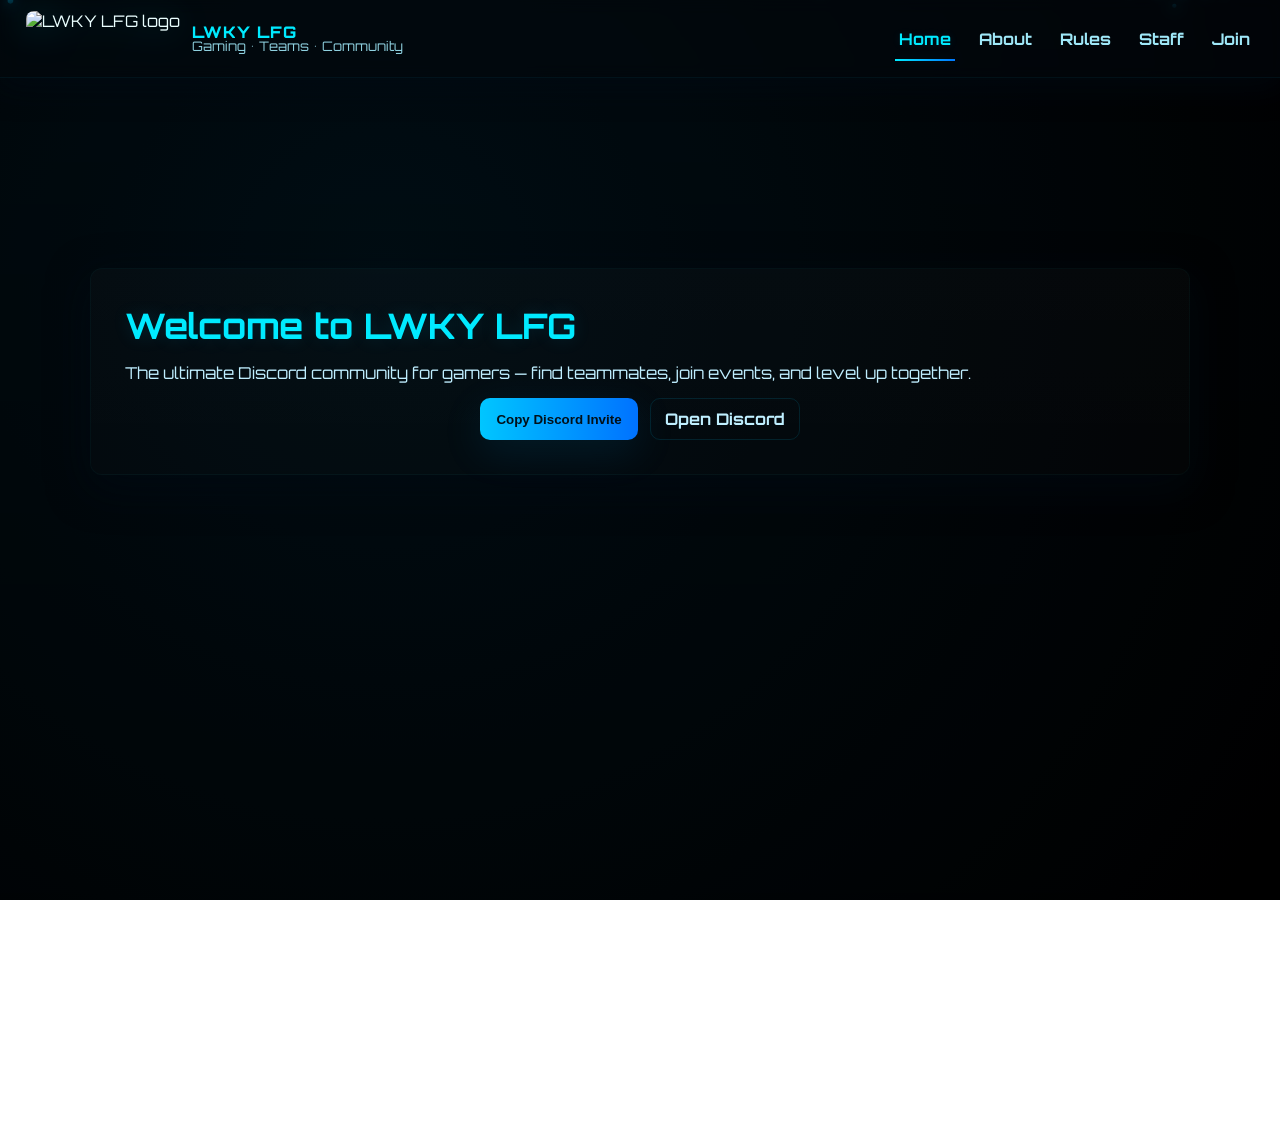
==== index.html @ 05484d23 "Update index.html" ====
<!DOCTYPE html>
<html lang="en">
<head>
  <meta charset="utf-8" />
  <meta name="viewport" content="width=device-width,initial-scale=1" />
  <title>LWKY LFG</title>

  <!-- Embedded CSS to avoid linking issues -->
  <style>
    @import url('https://fonts.googleapis.com/css2?family=Orbitron:wght@500;700&display=swap');

    *{box-sizing:border-box;margin:0;padding:0}
    html,body{height:100%;font-family:'Orbitron',sans-serif;background:radial-gradient(circle at 30% 30%, #001018,#000);color:#eaffff;overflow-x:hidden}
    a{color:inherit}

    /* Topbar */
    header{
      position:fixed;top:0;left:0;right:0;height:78px;display:flex;align-items:center;
      justify-content:space-between;padding:10px 26px;gap:12px;z-index:1000;
      background:rgba(3,8,14,0.55);backdrop-filter:blur(8px);border-bottom:1px solid rgba(0,200,255,0.06);
      box-shadow:0 8px 30px rgba(0,10,20,0.6)
    }
    .brand{display:flex;align-items:center;gap:12px}
    .brand img{height:56px;border-radius:8px;filter:drop-shadow(0 0 18px rgba(0,230,255,0.32))}
    .brand .txt{display:flex;flex-direction:column;line-height:1}
    .brand .name{color:#00eaff;font-weight:800;letter-spacing:1px}
    .brand .tag{color:#9fe8f8;font-size:.82rem;opacity:.9}

    nav ul{display:flex;gap:20px;list-style:none}
    .nav-link{position:relative;font-weight:700;color:#9fe8f8;text-decoration:none;padding:6px 4px;transition:all .22s}
    .nav-link::after{content:"";position:absolute;left:0;bottom:-6px;height:2px;width:0;background:linear-gradient(90deg,#00eaff,#0078ff);box-shadow:0 0 12px rgba(0,200,255,0.12);transition:width .22s}
    .nav-link:hover{color:#00eaff;transform:translateY(-2px)}
    .nav-link:hover::after,.nav-link.active::after{width:100%}
    .nav-link.active{color:#00eaff;text-shadow:0 0 8px rgba(0,200,255,0.12)}

    /* Hero / main layout */
    main{padding-top:96px;min-height:100vh;z-index:20;position:relative}
    section{max-width:1100px;margin:18px auto;padding:34px;background:linear-gradient(180deg,rgba(255,255,255,0.02),rgba(255,255,255,0.01));border-radius:12px;border:1px solid rgba(0,255,255,0.03);box-shadow:0 12px 40px rgba(0,10,20,0.6);opacity:0;transform:translateY(18px);transition:all .6s;display:none}
    section.active{display:block;opacity:1;transform:translateY(0)}

    h2{font-size:2.2rem;color:#00eaff;text-shadow:0 0 18px rgba(0,200,255,0.14);margin-bottom:12px}
    p.lead{color:#bfeeff;font-size:1.02rem;line-height:1.6;margin-bottom:12px}

    /* Staff */
    .staff-category{margin:28px 0}
    .staff-category h3{color:#00eaff;font-size:1.6rem;margin-bottom:14px;text-shadow:0 0 10px rgba(0,200,255,0.12)}
    .staff-grid{display:flex;flex-wrap:wrap;gap:18px;justify-content:center}
    .staff-card{
      width:200px;background:rgba(0,20,40,0.7);border-radius:14px;padding:16px;text-align:center;border:1px solid rgba(0,255,255,0.08);
      transition:transform .28s,box-shadow .28s;box-shadow:0 8px 30px rgba(0,10,20,0.5);overflow:hidden
    }
    .staff-card:hover{transform:translateY(-8px);box-shadow:0 16px 40px rgba(0,200,255,0.12)}
    .staff-card img{width:94px;height:94px;border-radius:50%;object-fit:cover;margin:6px auto;border:2px solid #00eaff;box-shadow:0 0 18px rgba(0,200,255,0.18);transition:transform .28s}
    .staff-card:hover img{transform:scale(1.06)}
    .staff-card h4{color:#00eaff;margin:10px 0 6px;font-size:1.05rem}
    .staff-card p.role{color:#bfeeff;font-size:.95rem;margin-bottom:0.2rem;opacity:.95}

    /* Buttons */
    .cta-row{display:flex;gap:12px;justify-content:center;margin-top:12px}
    .btn-neon{background:linear-gradient(90deg,#00c6ff,#0072ff);border:none;color:#02111a;padding:10px 16px;border-radius:10px;font-weight:800;cursor:pointer;box-shadow:0 12px 40px rgba(0,150,220,0.12)}
    .btn-outline{padding:10px 14px;border-radius:10px;border:1px solid rgba(0,200,255,0.12);color:#bfefff;text-decoration:none;font-weight:700}

    /* Footer */
    footer{padding:24px;text-align:center;color:#9fe8f8;margin-top:20px}

    /* Background image & subtle overlay - ensure files exist */
    body::before{
      content:"";position:fixed;inset:0;z-index:0;
      background-image:linear-gradient(rgba(0,0,0,0.45),rgba(0,0,0,0.7)),url('background.png');
      background-size:cover;background-position:center center;opacity:.36;filter:saturate(1.02)contrast(1.02)blur(.6px);pointer-events:none
    }

    /* Toast */
    .toast{position:fixed;left:50%;transform:translateX(-50%) translateY(8px);bottom:28px;background:linear-gradient(90deg,#00eaff,#0078ff);color:#02111a;padding:10px 14px;border-radius:10px;font-weight:800;opacity:0;pointer-events:none;transition:all .28s;z-index:1500}
    .toast.visible{opacity:1;transform:translateX(-50%) translateY(0)}

    /* Responsive */
    @media(max-width:900px){
      header{padding:12px 14px}
      .brand img{height:48px}
      main{padding-top:88px}
      .staff-card{width:46%}
    }
    @media(max-width:560px){
      nav ul{display:none}
      .staff-card{width:100%}
      main{padding-top:90px}
    }
  </style>
</head>
<body>
  <header>
    <div class="brand">
      <img src="wO4.jpg" alt="LWKY LFG logo">
      <div class="txt">
        <div class="name">LWKY LFG</div>
        <div class="tag">Gaming • Teams • Community</div>
      </div>
    </div>

    <nav>
      <ul>
        <li><a class="nav-link active" href="#" data-target="home">Home</a></li>
        <li><a class="nav-link" href="#" data-target="about">About</a></li>
        <li><a class="nav-link" href="#" data-target="rules">Rules</a></li>
        <li><a class="nav-link" href="#" data-target="staff">Staff</a></li>
        <li><a class="nav-link" href="#" data-target="join">Join</a></li>
      </ul>
    </nav>
  </header>
  <canvas id="bgCanvas"></canvas>
  <main>
    <section id="home" class="active">
      <h2>Welcome to <span style="color:#00eaff">LWKY LFG</span></h2>
      <p class="lead">The ultimate Discord community for gamers — find teammates, join events, and level up together.</p>
      <div class="cta-row">
        <button id="copyInvite" class="btn-neon">Copy Discord Invite</button>
        <a class="btn-outline" href="https://discord.gg/uGppY4J6zy" target="_blank" rel="noopener">Open Discord</a>
      </div>
    </section>

    <section id="about">
      <h2>About</h2>
      <p class="lead">LWKY LFG is a friendly gaming hub for players who want to squad up, compete, stream, and share. Events, tournaments, voice chats and more.</p>
    </section>

    <section id="rules">
      <h2>Rules</h2>
      <p class="lead">1) Be respectful.  2) No spamming.  3) Keep chats friendly.  4) Respect staff.  5) Have fun.</p>
    </section>

  <section id="staff">
  <h2>Our Staff Team</h2>

  <div class="staff-category">
    <h3>Founders</h3>
    <div class="staff-grid">
      <div class="staff-card"><h4>Luckiye</h4><p>Founder</p></div>
    </div>
  </div>

  <div class="staff-category">
    <h3>Owners</h3>
    <div class="staff-grid">
      <div class="staff-card"><h4>Ary_</h4><p>Owner</p></div>
      <div class="staff-card"><h4>TANUSHZ</h4><p>Owner</p></div>
    </div>
  </div>
  
    <div class="staff-category">
    <h3>Executives</h3>
    <div class="staff-grid">
      <div class="staff-card"><h4>Gamerboiz57</h4><p>Executive</p></div>
    </div>
  </div>

  
    <div class="staff-category">
    <h3>Admins</h3>
    <div class="staff-grid">
      <div class="staff-card"><h4>PERO</h4><p>Admin</p></div>
    </div>
  </div>


  <div class="staff-category">
    <h3>SR.Moderators</h3>
    <div class="staff-grid">
      <div class="staff-card"><h4>Raiplayz</h4><p>SR.Moderator</p></div>
    </div>
  </div>

  <div class="staff-category">
    <h3>Moderators</h3>
    <div class="staff-grid">
      <div class="staff-card"><h4>KRISHNA</h4><p>Moderator</p></div>
      <div class="staff-card"><h4>DREGGOR</h4><p>Moderator</p></div>
      <div class="staff-card"><h4>Reigi</h4><p>Moderator</p></div>
    </div>
  </div>
  
    <div class="staff-category">
    <h3>T.Moderators</h3>
    <div class="staff-grid">
      <div class="staff-card"><h4>Synthexo</h4><p>Trial.Moderator</p></div>
      <div class="staff-card"><h4>LockPeace</h4><p>Trial.Moderator</p></div>
    </div>
  </div>

  <div class="staff-category">
    <h3>Developing Managers</h3>
    <div class="staff-grid">
      <div class="staff-card"><h4>Protocol</h4><p>Developing Manager</p></div>
    </div>
  </div>

  <div class="staff-category">
    <h3>Developers</h3>
    <div class="staff-grid">
      <div class="staff-card"><h4>MGKYT</h4><p>Developer</p></div>
      <div class="staff-card"><h4>Drfreshdec</h4><p>Developer</p></div>
      <div class="staff-card"><h4>VOID</h4><p>Developer</p></div>
      <div class="staff-card"><h4>MacMoment</h4><p>Developer</p></div>
    </div>
  </div>
  
  <div class="staff-category">
    <h3>Content.Creators</h3>
    <div class="staff-grid">
      <div class="staff-card"><h4>lewis</h4><p>Content.Creator</p></div>
      <div class="staff-card"><h4>DRKVZN</h4><p>Content.Creator</p></div>
    </div>
  </div>
  
    <div class="staff-category">
    <h3>Event.Creators</h3>
    <div class="staff-grid">
      <div class="staff-card"><h4>Night</h4><p>Event.Creator</p></div>
      <div class="staff-card"><h4>Kxido</h4><p>Event.Creator</p></div>
    </div>
  </div>
  
    <div class="staff-category">
    <h3>Server.Scouts</h3>
    <div class="staff-grid">
      <div class="staff-card"><h4>Mosquito</h4><p>Server.Scout</p></div>
    </div>
  </div>
</section>

    <section id="join">
      <h2>Join Us</h2>
      <p class="lead">Ready to join? Copy the invite or open Discord to join in seconds.</p>
      <div class="cta-row">
        <button id="copyInvite2" class="btn-neon">Copy Invite</button>
        <a class="btn-outline" href="https://discord.gg/RuScgvBM" target="_blank" rel="noopener">Join Now</a>
      </div>
    </section>
  </main>

  <footer>
    © 2025 LWKY LFG — Built for the community
  </footer>

  <!-- Toast element -->
  <script>
  // Replace '#copyInvite' with the ID of your button
  const copyButton = document.getElementById('copyInvite');

  copyButton.addEventListener('click', () => {
    const inviteLink = "https://discord.gg/YourServerInvite"; // Replace with your invite link
    navigator.clipboard.writeText(inviteLink).then(() => {
      alert("Discord invite copied!"); // Optional: simple feedback
    }).catch(err => {
      alert("Failed to copy invite.");
      console.error(err);
    });
  });
</script>


  <!-- Lightweight JS -->
  <script>
    // Navigation logic
    const navLinks = document.querySelectorAll('.nav-link');
    const sections = document.querySelectorAll('main section');

    navLinks.forEach(link => {
      link.addEventListener('click', (e) => {
        e.preventDefault();
        const target = link.dataset.target;
        navLinks.forEach(n => n.classList.remove('active'));
        link.classList.add('active');
        sections.forEach(sec => {
          if (sec.id === target) sec.classList.add('active'); else sec.classList.remove('active');
        });
        // small scroll into view for keyboardless UX
        document.getElementById(target).scrollIntoView({behavior:'smooth', block:'start'});
      });
    });

    // Copy invite + toast
    const invite = "https://discord.gg/RuScgvBM";
    const toast = document.getElementById('toast');
    async function showToast() {
      toast.classList.add('visible');
      toast.setAttribute('aria-hidden','false');
      setTimeout(()=>{ toast.classList.remove('visible'); toast.setAttribute('aria-hidden','true'); }, 1700);
    }
    document.getElementById('copyInvite')?.addEventListener('click', async () => {
      await navigator.clipboard.writeText(invite).catch(()=>{});
      showToast();
    });
    document.getElementById('copyInvite2')?.addEventListener('click', async () => {
      await navigator.clipboard.writeText(invite).catch(()=>{});
      showToast();
    });

    // Ensure a default section visible
    document.querySelector('main section.active') || document.querySelector('main section')?.classList.add('active');
  </script>
  <canvas id="snowCanvas"></canvas>

<script>
const canvas = document.getElementById('snowCanvas');
const ctx = canvas.getContext('2d');
let snowflakes = [];

function resizeCanvas() {
  canvas.width = window.innerWidth;
  canvas.height = window.innerHeight;
}
window.addEventListener('resize', resizeCanvas);
resizeCanvas();

function createSnowflake() {
  const x = Math.random() * canvas.width;
  const y = Math.random() * -50;
  const radius = Math.random() * 2 + 1;
  const speed = Math.random() * 1 + 0.5;
  const opacity = Math.random() * 0.7 + 0.3;
  snowflakes.push({ x, y, radius, speed, opacity });
}

function drawSnowflakes() {
  ctx.clearRect(0, 0, canvas.width, canvas.height);

  for (let flake of snowflakes) {
    ctx.beginPath();
    ctx.arc(flake.x, flake.y, flake.radius, 0, Math.PI * 2);
    ctx.fillStyle = `rgba(0, 200, 255, ${flake.opacity})`; // blue glow
    ctx.shadowBlur = 8;
    ctx.shadowColor = 'rgba(0, 200, 255, 0.8)';
    ctx.fill();
    flake.y += flake.speed;
    if (flake.y > canvas.height) {
      flake.y = -flake.radius;
      flake.x = Math.random() * canvas.width;
    }
  }
}

function updateSnowfall() {
  if (snowflakes.length < 120) createSnowflake();
  drawSnowflakes();
  requestAnimationFrame(updateSnowfall);
}
updateSnowfall();

// Style the canvas
canvas.style.position = 'fixed';
canvas.style.top = 0;
canvas.style.left = 0;
canvas.style.width = '100%';
canvas.style.height = '100%';
canvas.style.zIndex = '10';
canvas.style.pointerEvents = 'none';
</script>

</body>
</html>
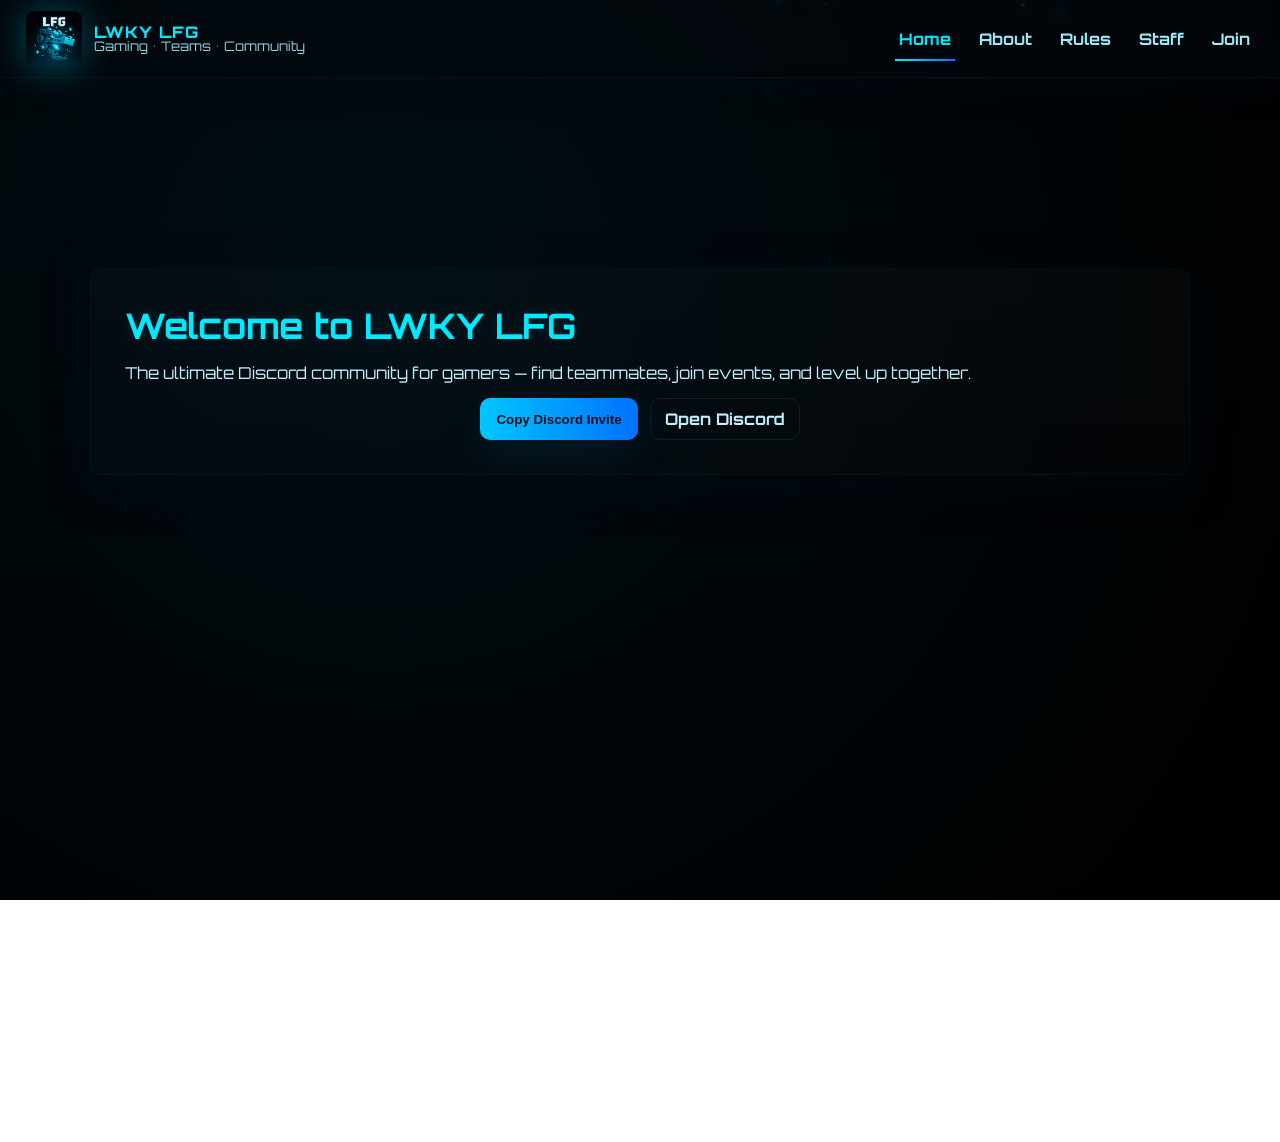
==== commit 61f6907e: "Update index.html" ====
--- a/index.html
+++ b/index.html
@@ -126,7 +126,31 @@
 
     <section id="rules">
       <h2>Rules</h2>
-      <p class="lead">1) Be respectful.  2) No spamming.  3) Keep chats friendly.  4) Respect staff.  5) Have fun.</p>
+      <p class="lead">▬▬▬▬▬▬▬▬▬▬▬▬▬▬▬▬▬▬▬▬▬▬▬▬▬▬▬▬▬▬▬▬▬▬▬▬▬▬▬▬▬▬▬▬▬▬▬▬▬▬▬▬
+Welcome to LWKY LFG!
+In here you can look for gamers, for minecraft, or other games! You can also get great rewards by participating in events, giveaways, by chatting or inviting. We take our community seriously and are really professionals! :)
+:mc_book_n_quill: Our Rules:
+:mc_star: Chatting:
+Do not send any swear words or expressions explicitly.
+Do not spam, flood, troll or do anything that disturbs the operation of the server.
+Do not send any malicious files.
+Do not send any type of links in text channels except inside tickets, forums and ⁠🖼️ㆍmedias
+Do not talk about NSFW, drugs, politics, or very sensitive topics.
+We like quality chatting, do not just send one word/emoji.
+:mc_wrench: Other:
+Follow Discord's Terms Of Service.
+Do not DM Staff for any questions or remarks, make a ticket instead.
+Use channels for their intended purposes, do not advertise in the LFG category or chat, for example.
+Servers with NSFW, scams, or illegal content cannot be promoted.
+DM advertising is strictly forbidden.
+Bypassing sanctions is strictly forbidden.
+You should not have more than one account on this server.
+The main language of the server is English, stick to it.
+Report any rulebreakers immediately by mentioning @help or by making a ticket.
+Staff decisions are final, if you think what they did was wrong, you can submit an appeal by dming the Executives.
+Use common sense, if you think that something is wrong, do not do it.
+When joining this server, you automatically accept those rules.
+▬▬▬▬▬▬▬▬▬▬▬▬▬▬▬▬▬▬▬▬▬▬▬▬▬▬▬▬▬▬▬▬▬▬▬▬▬▬▬▬▬▬▬▬▬▬▬▬▬▬▬▬</p>
     </section>
 
   <section id="staff">
@@ -361,3 +385,4 @@
 </html>
 
 
+
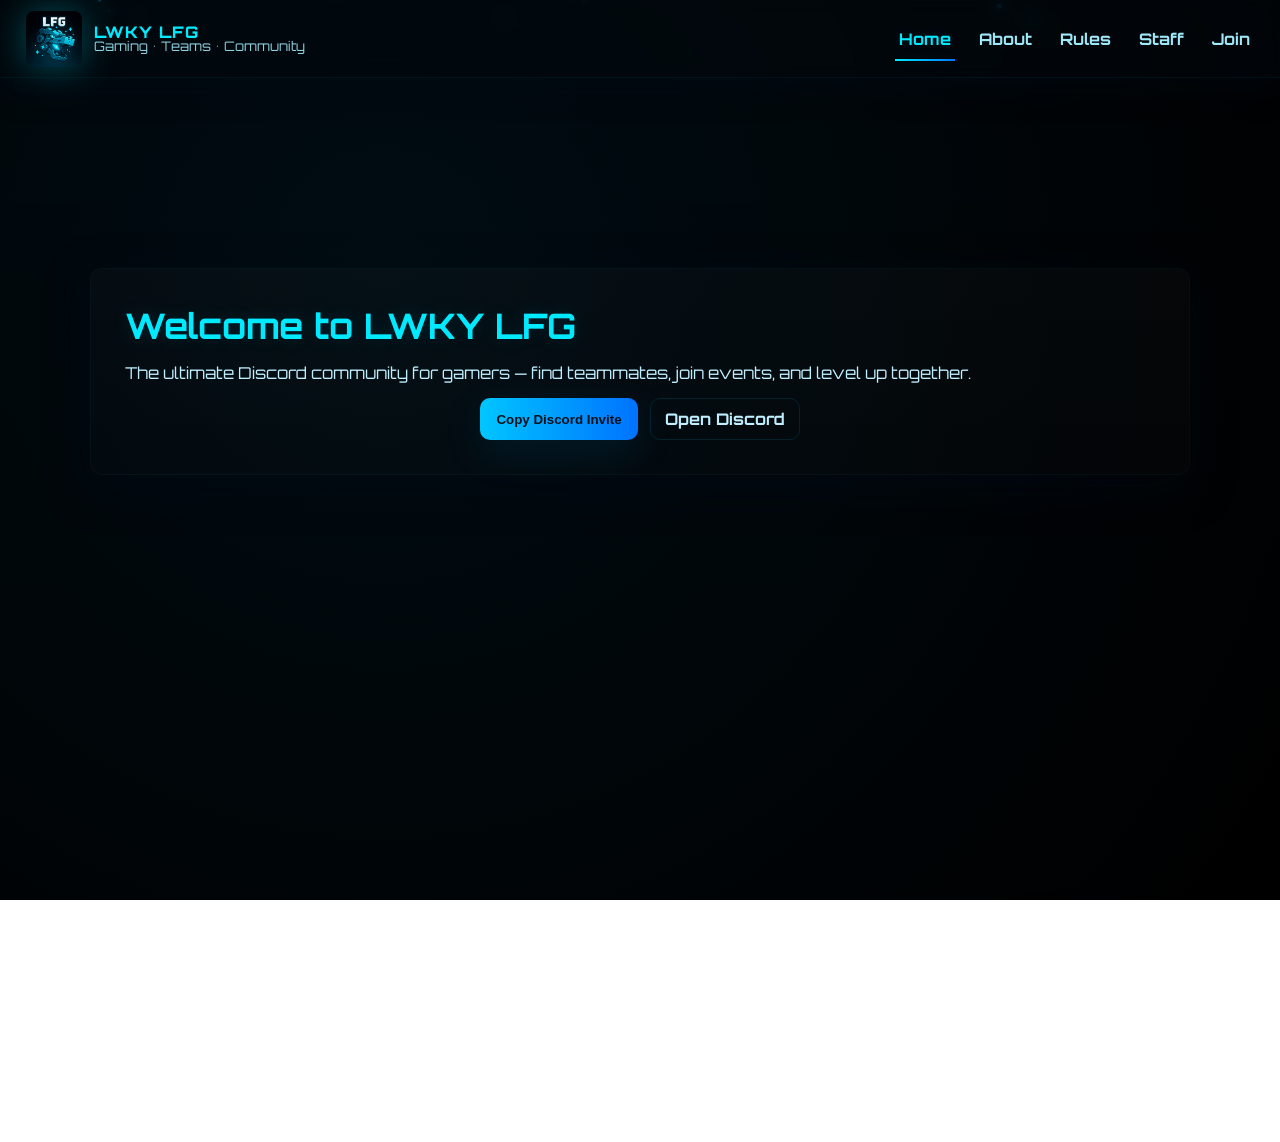
==== commit c5342842: "Update index.html" ====
--- a/index.html
+++ b/index.html
@@ -126,7 +126,7 @@
 
     <section id="rules">
       <h2>Rules</h2>
-      <p class="lead">▬▬▬▬▬▬▬▬▬▬▬▬▬▬▬▬▬▬▬▬▬▬▬▬▬▬▬▬▬▬▬▬▬▬▬▬▬▬▬▬▬▬▬▬▬▬▬▬▬▬▬▬
+      <p class="lead">
 Welcome to LWKY LFG!
 In here you can look for gamers, for minecraft, or other games! You can also get great rewards by participating in events, giveaways, by chatting or inviting. We take our community seriously and are really professionals! :)
 :mc_book_n_quill: Our Rules:
@@ -150,7 +150,7 @@
 Staff decisions are final, if you think what they did was wrong, you can submit an appeal by dming the Executives.
 Use common sense, if you think that something is wrong, do not do it.
 When joining this server, you automatically accept those rules.
-▬▬▬▬▬▬▬▬▬▬▬▬▬▬▬▬▬▬▬▬▬▬▬▬▬▬▬▬▬▬▬▬▬▬▬▬▬▬▬▬▬▬▬▬▬▬▬▬▬▬▬▬</p>
+</p>
     </section>
 
   <section id="staff">
@@ -386,3 +386,4 @@
 
 
 
+
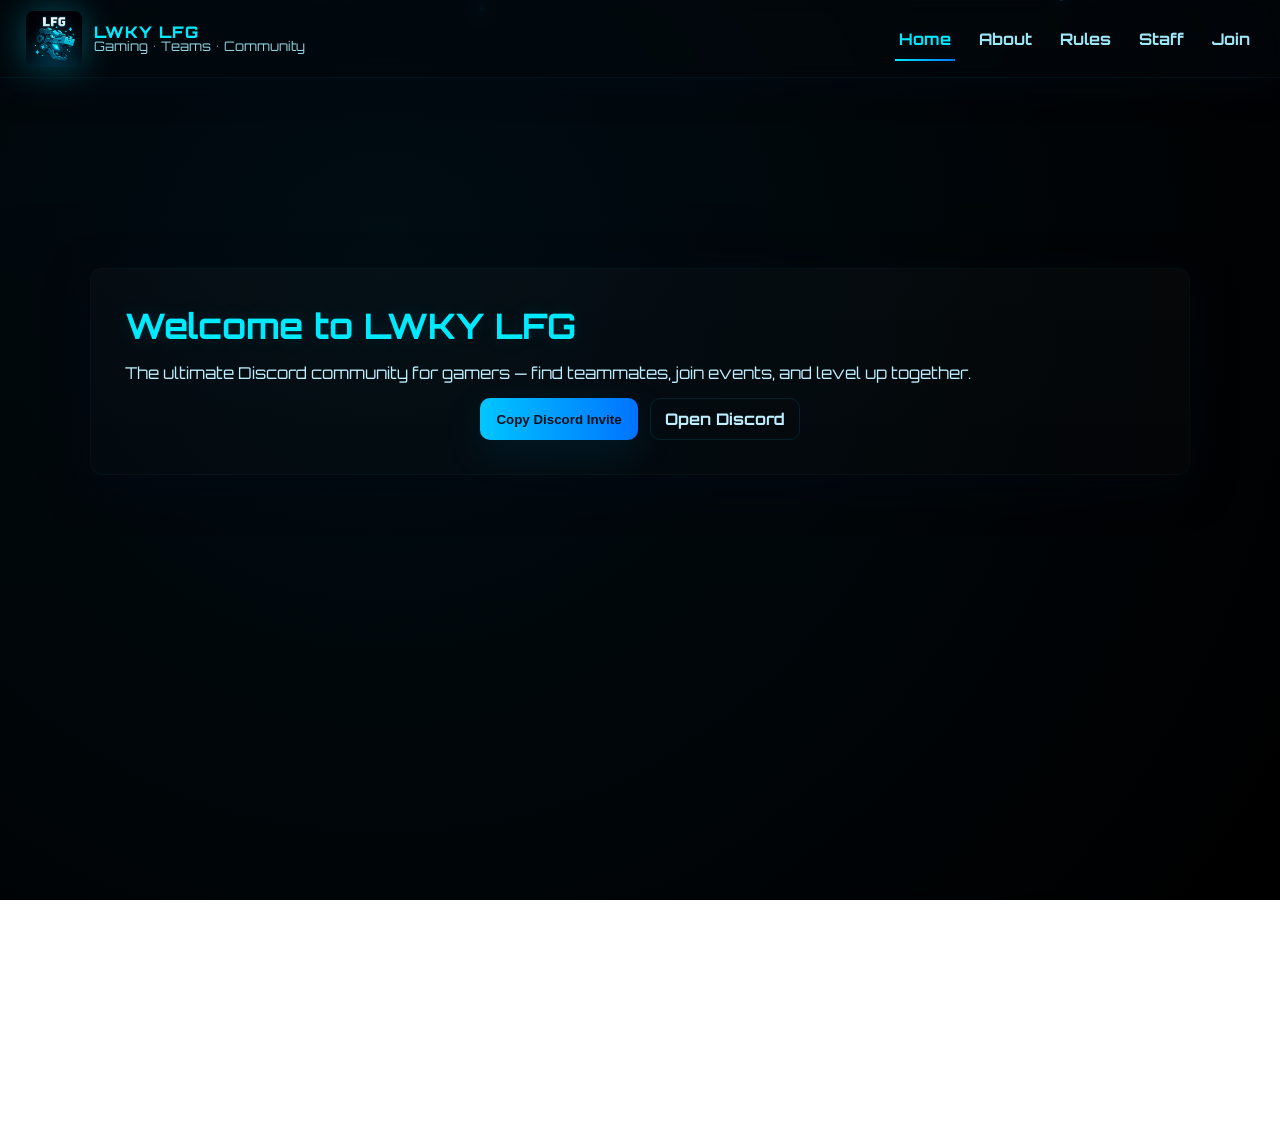
==== commit 2e249e7f: "Update index.html" ====
--- a/index.html
+++ b/index.html
@@ -127,29 +127,28 @@
     <section id="rules">
       <h2>Rules</h2>
       <p class="lead">
-Welcome to LWKY LFG!
-In here you can look for gamers, for minecraft, or other games! You can also get great rewards by participating in events, giveaways, by chatting or inviting. We take our community seriously and are really professionals! :)
-:mc_book_n_quill: Our Rules:
-:mc_star: Chatting:
-Do not send any swear words or expressions explicitly.
-Do not spam, flood, troll or do anything that disturbs the operation of the server.
-Do not send any malicious files.
-Do not send any type of links in text channels except inside tickets, forums and ⁠🖼️ㆍmedias
-Do not talk about NSFW, drugs, politics, or very sensitive topics.
-We like quality chatting, do not just send one word/emoji.
-:mc_wrench: Other:
-Follow Discord's Terms Of Service.
-Do not DM Staff for any questions or remarks, make a ticket instead.
-Use channels for their intended purposes, do not advertise in the LFG category or chat, for example.
-Servers with NSFW, scams, or illegal content cannot be promoted.
-DM advertising is strictly forbidden.
-Bypassing sanctions is strictly forbidden.
-You should not have more than one account on this server.
-The main language of the server is English, stick to it.
-Report any rulebreakers immediately by mentioning @help or by making a ticket.
-Staff decisions are final, if you think what they did was wrong, you can submit an appeal by dming the Executives.
-Use common sense, if you think that something is wrong, do not do it.
-When joining this server, you automatically accept those rules.
+▬▬▬▬▬▬▬▬▬▬▬▬▬▬▬▬▬▬▬▬▬▬▬▬▬▬▬▬▬▬▬▬▬▬
+## ⭐ Chatting: 
+- Do not send any swear words or expressions explicitly.
+- Do not spam, flood, troll or do anything that disturbs the operation of the server.
+- Do not send any malicious files.
+- Do not send any type of links in text channels except inside tickets, forums and https://discord.com/channels/1405507465898102804/1405536805599711283
+- Do not talk about NSFW, drugs, politics, or very sensitive topics.
+- We like quality chatting, do not just send one word/emoji.
+## 🔧 Other:
+- Follow Discord's [Terms Of Service.](https://discord.com/terms)
+- Do not DM Staff for any questions or remarks, make a ticket instead.
+- Use channels for their intended purposes, do not advertise in the LFG category or chat, for example.
+- Servers with NSFW, scams, or illegal content cannot be promoted.
+- DM advertising is strictly forbidden.
+- Bypassing sanctions is strictly forbidden.
+- You should not have more than one account on this server.
+- The main language of the server is English, stick to it.
+- Report any rulebreakers immediately by mentioning @ help or by making a ticket.
+- Staff decisions are final, if you think what they did was wrong, you can submit an appeal with DMs.
+- Use common sense, if you think that something is wrong, do not do it.
+### When joining this server, you automatically accept those rules.
+▬▬▬▬▬▬▬▬▬▬▬▬▬▬▬▬▬▬▬▬▬▬▬▬▬▬▬▬▬▬▬▬▬▬
 </p>
     </section>
 
@@ -387,3 +386,4 @@
 
 
 
+
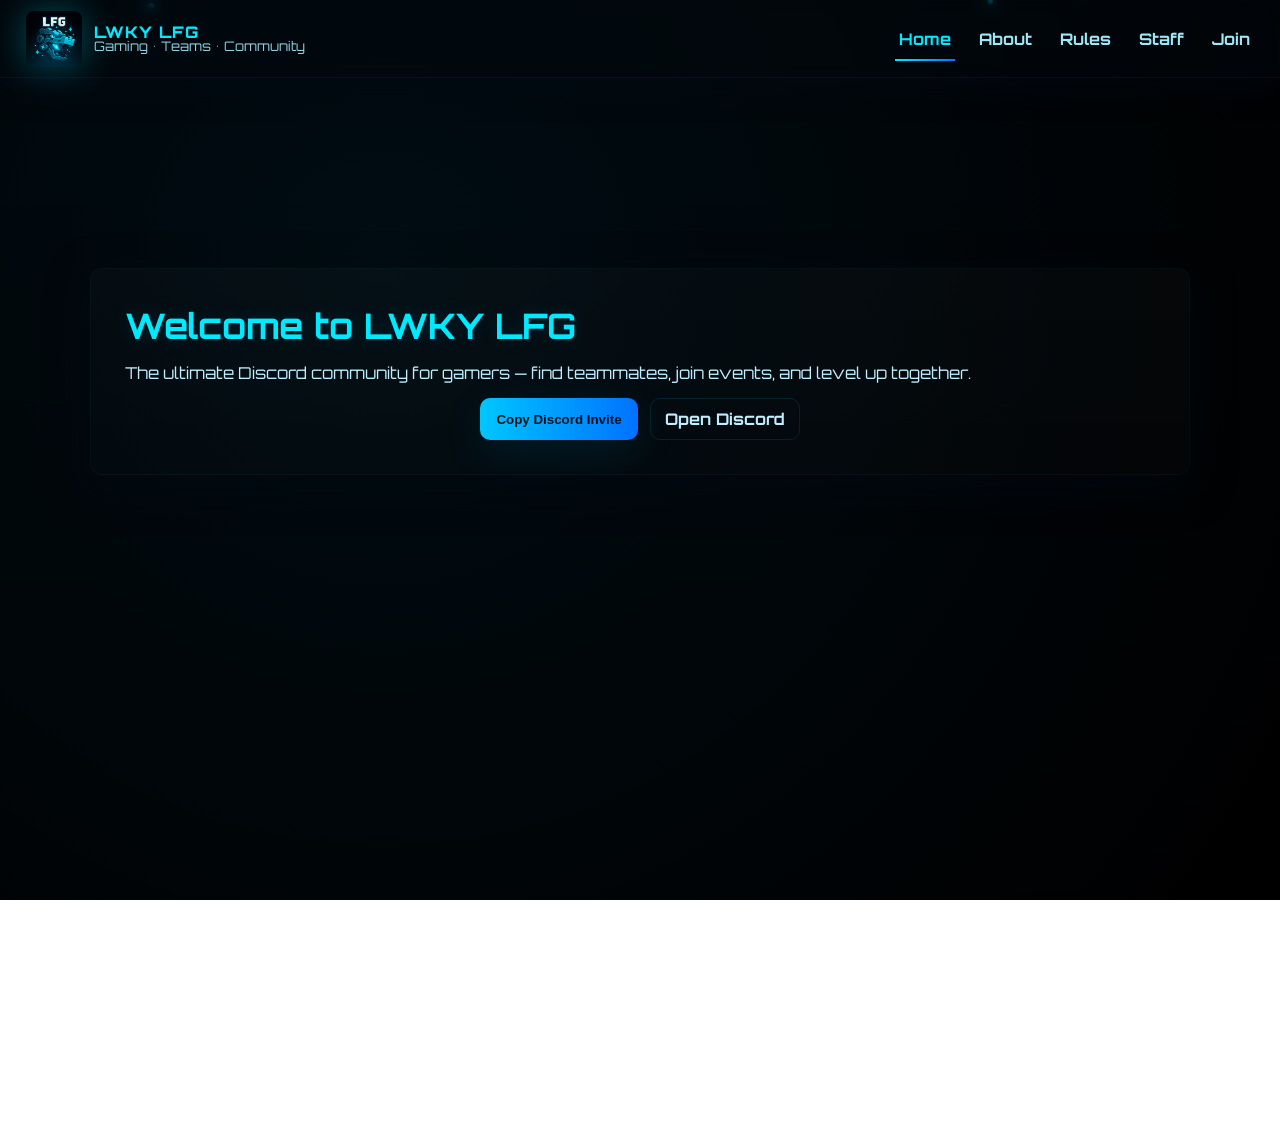
==== commit 0f7a5ba0: "Update index.html" ====
--- a/index.html
+++ b/index.html
@@ -127,28 +127,41 @@
     <section id="rules">
       <h2>Rules</h2>
       <p class="lead">
-▬▬▬▬▬▬▬▬▬▬▬▬▬▬▬▬▬▬▬▬▬▬▬▬▬▬▬▬▬▬▬▬▬▬
-## ⭐ Chatting: 
-- Do not send any swear words or expressions explicitly.
-- Do not spam, flood, troll or do anything that disturbs the operation of the server.
-- Do not send any malicious files.
-- Do not send any type of links in text channels except inside tickets, forums and https://discord.com/channels/1405507465898102804/1405536805599711283
-- Do not talk about NSFW, drugs, politics, or very sensitive topics.
-- We like quality chatting, do not just send one word/emoji.
-## 🔧 Other:
-- Follow Discord's [Terms Of Service.](https://discord.com/terms)
-- Do not DM Staff for any questions or remarks, make a ticket instead.
-- Use channels for their intended purposes, do not advertise in the LFG category or chat, for example.
-- Servers with NSFW, scams, or illegal content cannot be promoted.
-- DM advertising is strictly forbidden.
-- Bypassing sanctions is strictly forbidden.
-- You should not have more than one account on this server.
-- The main language of the server is English, stick to it.
-- Report any rulebreakers immediately by mentioning @ help or by making a ticket.
-- Staff decisions are final, if you think what they did was wrong, you can submit an appeal with DMs.
-- Use common sense, if you think that something is wrong, do not do it.
-### When joining this server, you automatically accept those rules.
-▬▬▬▬▬▬▬▬▬▬▬▬▬▬▬▬▬▬▬▬▬▬▬▬▬▬▬▬▬▬▬▬▬▬
+<div class="rules-box">
+  <p class="divider">▬▬▬▬▬▬▬▬▬▬▬▬▬▬▬▬▬▬▬▬▬▬▬▬▬▬▬▬▬▬▬▬▬▬</p>
+
+  <h2>⭐ Chatting:</h2>
+  <ul>
+    <li>Do not send any swear words or expressions explicitly.</li>
+    <li>Do not spam, flood, troll or do anything that disturbs the operation of the server.</li>
+    <li>Do not send any malicious files.</li>
+    <li>Do not send any type of links in text channels except inside tickets, forums and 
+      <a href="https://discord.com/channels/1405507465898102804/1405536805599711283" target="_blank">this channel</a>.
+    </li>
+    <li>Do not talk about NSFW, drugs, politics, or very sensitive topics.</li>
+    <li>We like quality chatting, do not just send one word/emoji.</li>
+  </ul>
+
+  <h2>🔧 Other:</h2>
+  <ul>
+    <li>Follow Discord's <a href="https://discord.com/terms" target="_blank">Terms Of Service</a>.</li>
+    <li>Do not DM Staff for any questions or remarks, make a ticket instead.</li>
+    <li>Use channels for their intended purposes, do not advertise in the LFG category or chat.</li>
+    <li>Servers with NSFW, scams, or illegal content cannot be promoted.</li>
+    <li>DM advertising is strictly forbidden.</li>
+    <li>Bypassing sanctions is strictly forbidden.</li>
+    <li>You should not have more than one account on this server.</li>
+    <li>The main language of the server is English, stick to it.</li>
+    <li>Report any rulebreakers immediately by mentioning @help or by making a ticket.</li>
+    <li>Staff decisions are final — if you think what they did was wrong, you can submit an appeal with DMs.</li>
+    <li>Use common sense — if you think that something is wrong, do not do it.</li>
+  </ul>
+
+  <h3>When joining this server, you automatically accept those rules.</h3>
+
+  <p class="divider">▬▬▬▬▬▬▬▬▬▬▬▬▬▬▬▬▬▬▬▬▬▬▬▬▬▬▬▬▬▬▬▬▬▬</p>
+</div>
+
 </p>
     </section>
 
@@ -387,3 +400,4 @@
 
 
 
+
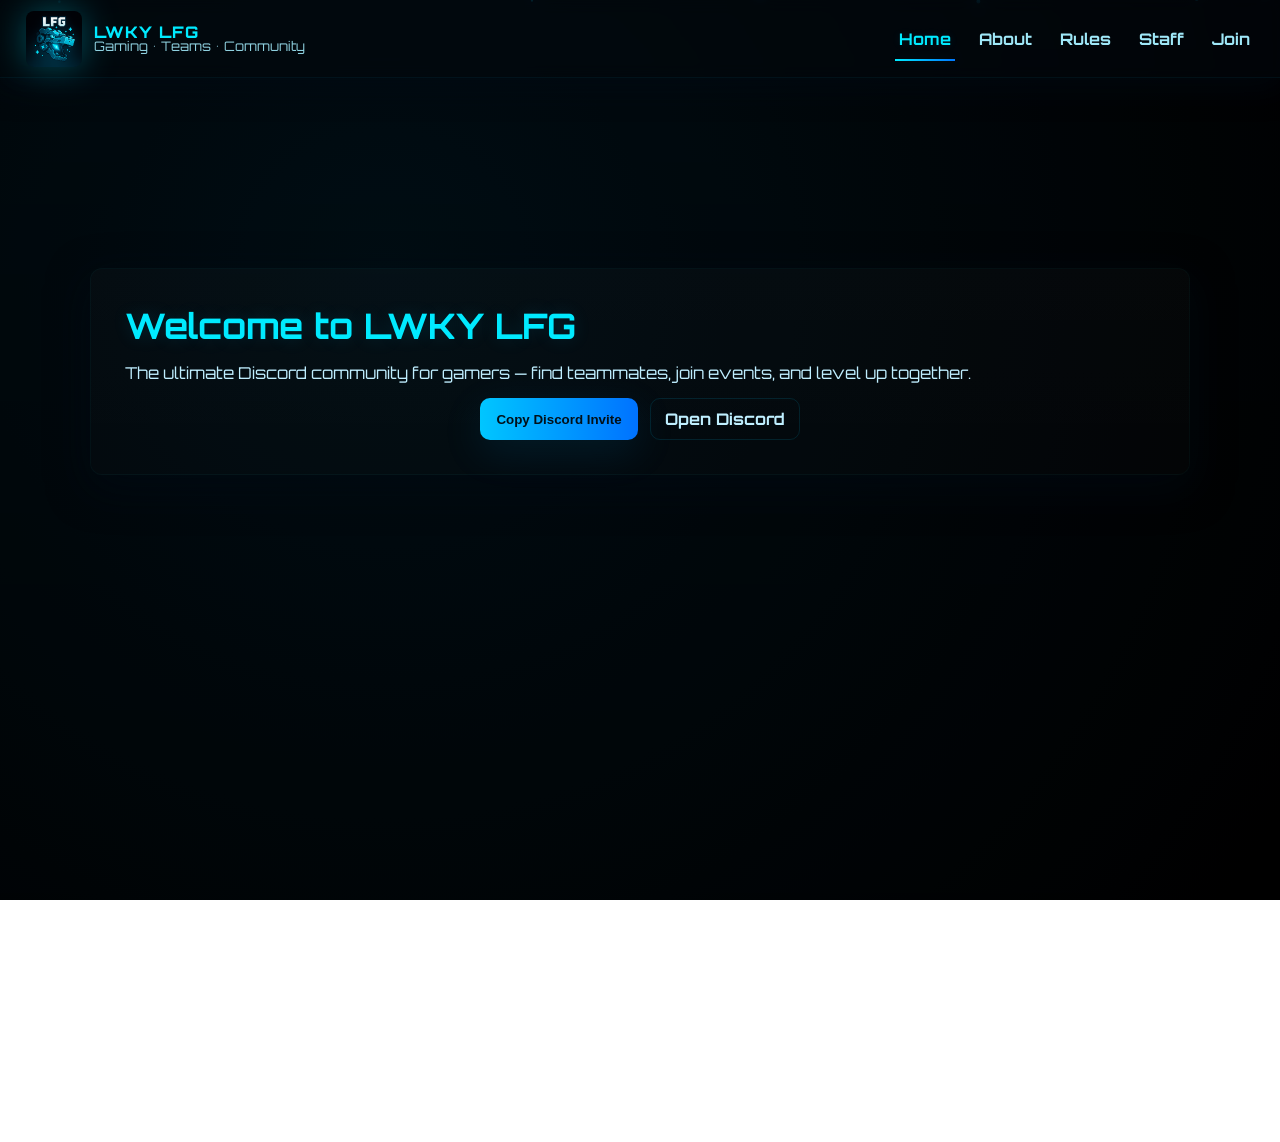
==== commit 430dcf1c: "Update print statement from 'Hello' to 'Goodbye'" ====
--- a/index.html
+++ b/index.html
@@ -115,7 +115,7 @@
       <p class="lead">The ultimate Discord community for gamers — find teammates, join events, and level up together.</p>
       <div class="cta-row">
         <button id="copyInvite" class="btn-neon">Copy Discord Invite</button>
-        <a class="btn-outline" href="https://discord.gg/uGppY4J6zy" target="_blank" rel="noopener">Open Discord</a>
+        <a class="btn-outline" href="https://discord.gg/9ggDzhz5XU" target="_blank" rel="noopener">Open Discord</a>
       </div>
     </section>
 
@@ -401,3 +401,4 @@
 
 
 
+
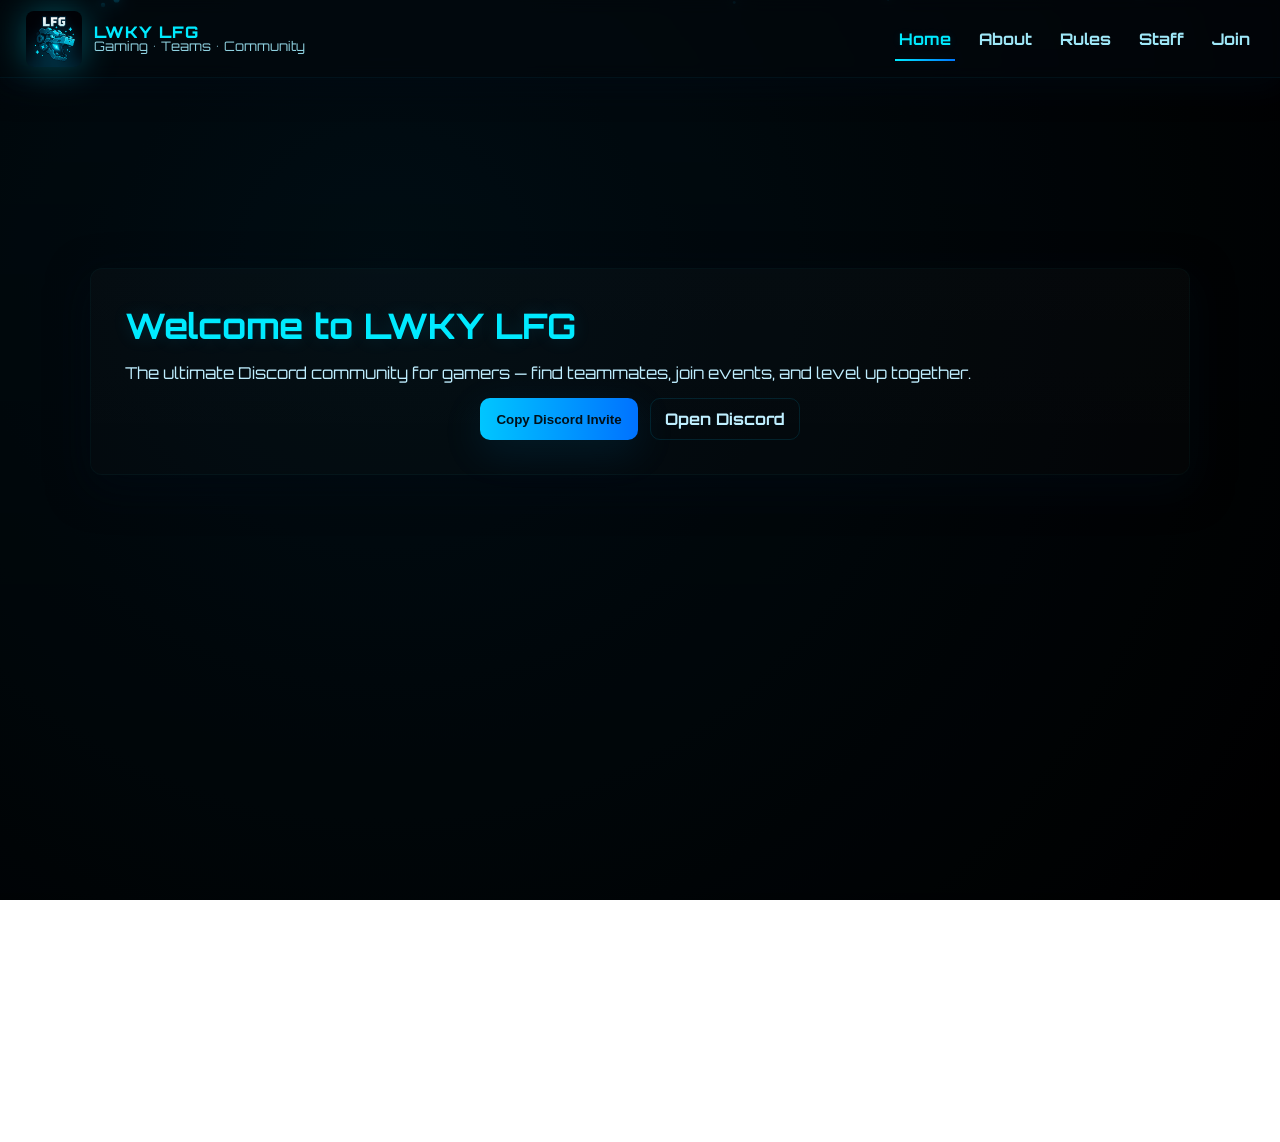
==== commit 62b04953: "Update index.html" ====
--- a/index.html
+++ b/index.html
@@ -284,7 +284,7 @@
   const copyButton = document.getElementById('copyInvite');
 
   copyButton.addEventListener('click', () => {
-    const inviteLink = "https://discord.gg/YourServerInvite"; // Replace with your invite link
+    const inviteLink = "https://discord.gg/9ggDzhz5XU"; // Replace with your invite link
     navigator.clipboard.writeText(inviteLink).then(() => {
       alert("Discord invite copied!"); // Optional: simple feedback
     }).catch(err => {
@@ -316,7 +316,7 @@
     });
 
     // Copy invite + toast
-    const invite = "https://discord.gg/RuScgvBM";
+    const invite = "https://discord.gg/9ggDzhz5XU";
     const toast = document.getElementById('toast');
     async function showToast() {
       toast.classList.add('visible');
@@ -402,3 +402,4 @@
 
 
 
+
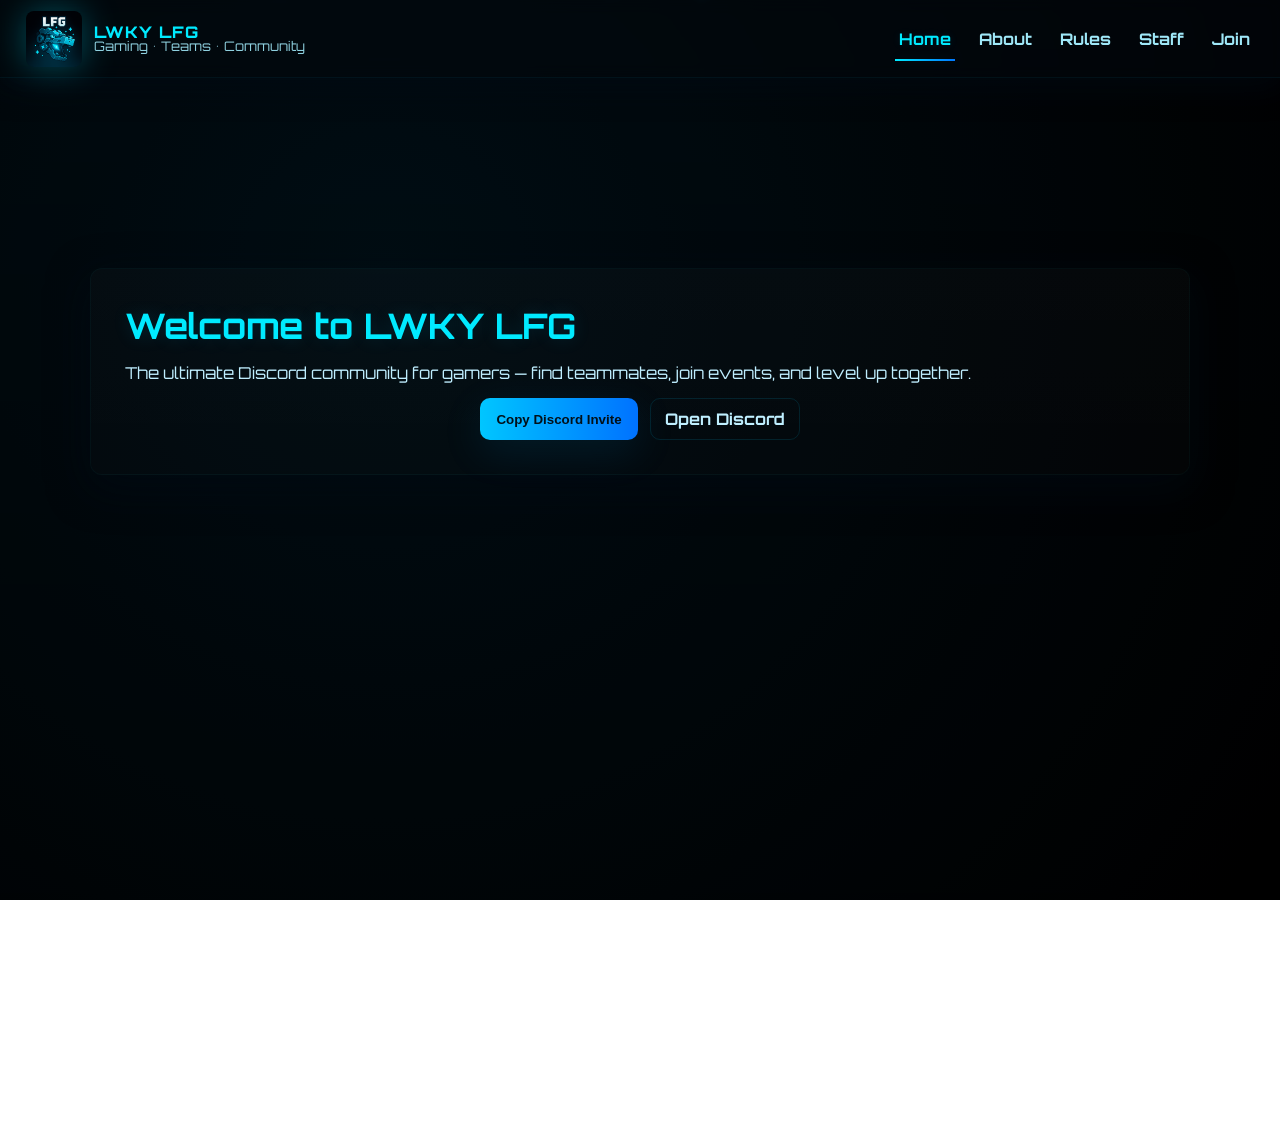
==== commit 3322be17: "Update index.html" ====
--- a/index.html
+++ b/index.html
@@ -269,7 +269,7 @@
       <p class="lead">Ready to join? Copy the invite or open Discord to join in seconds.</p>
       <div class="cta-row">
         <button id="copyInvite2" class="btn-neon">Copy Invite</button>
-        <a class="btn-outline" href="https://discord.gg/RuScgvBM" target="_blank" rel="noopener">Join Now</a>
+        <a class="btn-outline" href="https://discord.gg/9ggDzhz5XU" target="_blank" rel="noopener">Join Now</a>
       </div>
     </section>
   </main>
@@ -403,3 +403,4 @@
 
 
 
+
